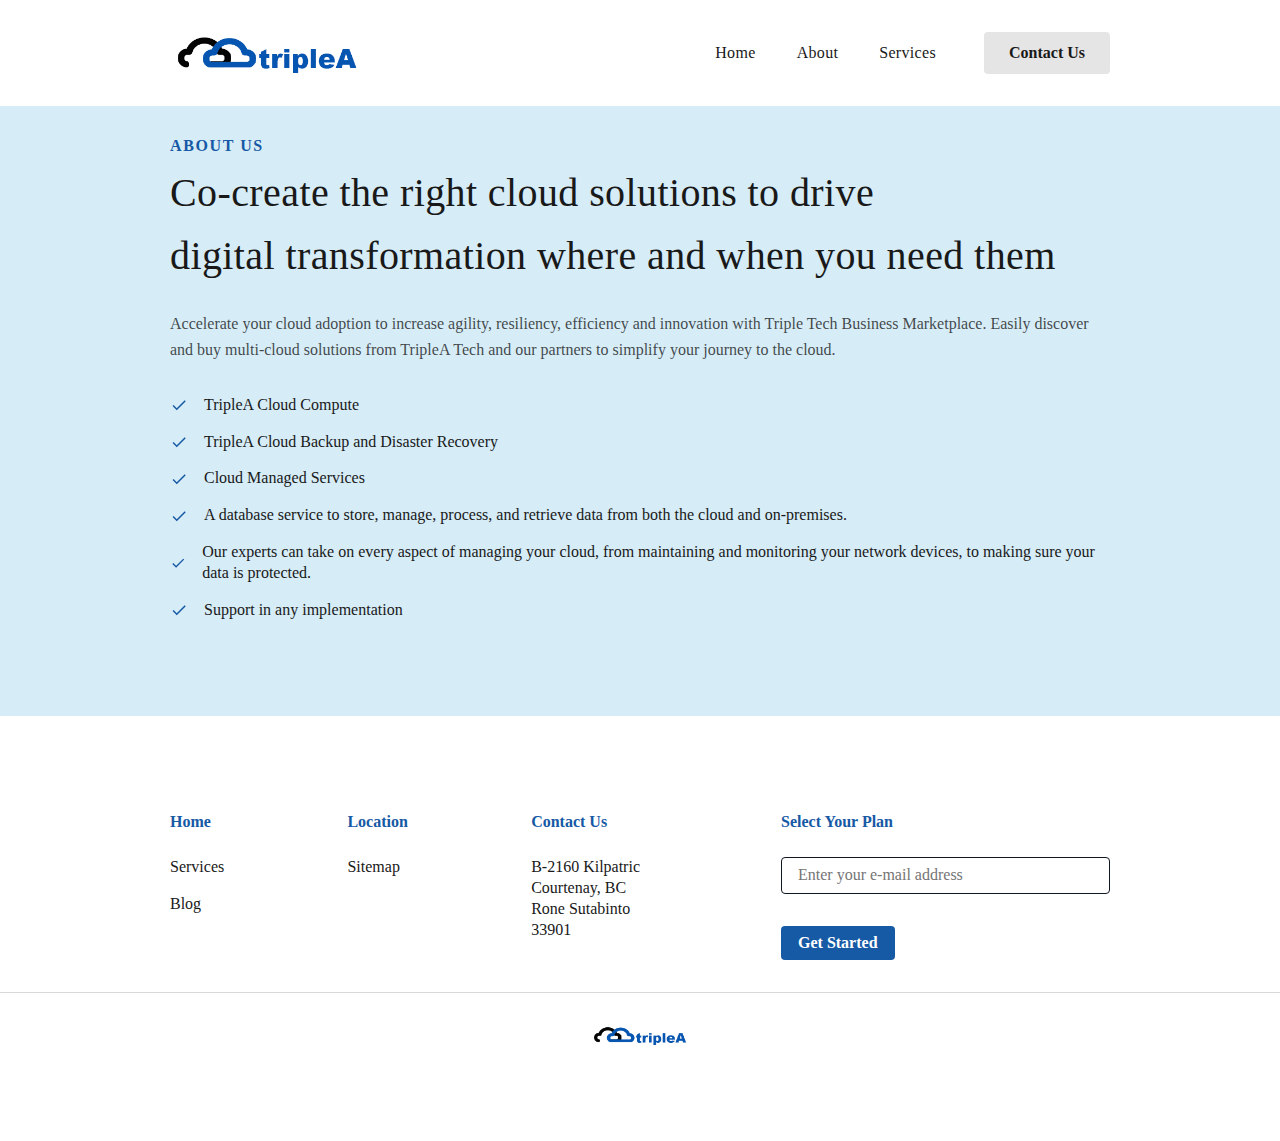
==== About.html @ bf4b789f "update about page content" ====
<!DOCTYPE html>

<html lang="en">

  <head>
    <title>TripleA Tech</title>
   
    <meta name="viewport" content="width=device-width, initial-scale=1.0" />
    <meta charset="utf-8" />
   
    
    <style>
      html {
        font-family: DM Sans;
        font-size: 16px;
      }

      body {
        font-weight: 400;
        font-style:normal;
        text-decoration: none;
        text-transform: undefined;
        letter-spacing: normal;
        line-height: 1.3;
        color: var(--dl-color-scheme-darkblue);
        background-color: var(--dl-color-scheme-white);

      }
    </style>

    <style>
      .services-card:hover > div{
      background-color: #fff
      }
    </style>
    <link rel="stylesheet" href="./style.css" />
  </head>
  <body>
    <div>
      
      <div class="home-container">
        <header data-role="Header" class="navigation-header">
          <div class="navigation-max-width">
            <img alt="logo" src="images/logoH.png" with="55px" height="40px"/>

            <!--Navigator Menu-->
            <div class="navigation-nav">
              <nav class="navigation-links-nav navigation-links-root-class-name17">
                <span class="navigation-links-text navigation-Link">
                  <span><a href="index.html">Home</a></span>
                </span>
                <span class="navigation-links-text1 navigation-Link">
                  <span><a href="about.html">About</a></span>
                </span>
                <span class="navigation-links-text2 navigation-Link">
                  <span><a href="services.html">Services</a></span>
                </span>
                
              </nav>

              <button class="button-secondary button button-md">
                <span>Contact Us</span>
              </button>
            </div>

            <!--auto adjust menu-->
            <div data-type="BurgerMenu" class="navigation-burger-menu">
              <svg viewBox="0 0 1024 1024" class="navigation-icon">
                <path
                  d="M128 554.667h768c23.552 0 42.667-19.115 42.667-42.667s-19.115-42.667-42.667-42.667h-768c-23.552 0-42.667 19.115-42.667 42.667s19.115 42.667 42.667 42.667zM128 298.667h768c23.552 0 42.667-19.115 42.667-42.667s-19.115-42.667-42.667-42.667h-768c-23.552 0-42.667 19.115-42.667 42.667s19.115 42.667 42.667 42.667zM128 810.667h768c23.552 0 42.667-19.115 42.667-42.667s-19.115-42.667-42.667-42.667h-768c-23.552 0-42.667 19.115-42.667 42.667s19.115 42.667 42.667 42.667z"
                ></path>
              </svg>
            </div>

          </div>
        </header>

       
        <!--Main Content-->
    <main class="home-main">

          <div class="home-about section-container" style="margin-top: 40px;">
            <div class="home-max-width3 max-content-container">
                <div class="home-text-container">
                
                    <span class="home-text25">about us</span>
                    <h2 class="home-text26 heading2">
                    <span>Co-create the right cloud solutions to drive </span>
                    <br />
                    <span>digital transformation where and when you need them</span>
                    </h2>
                    <span class="home-text30">
                        Accelerate your cloud adoption to increase agility, resiliency, efficiency and innovation with Triple Tech Business Marketplace. Easily discover and buy multi-cloud solutions from TripleA Tech and our partners to simplify your journey to the cloud.
                    </span>

                    
        
                    <div class="home-checklist">
                        <div class="home-check-item">
                            <svg viewBox="0 0 1024 1024" class="home-icon04">
                            <path
                                d="M384 690l452-452 60 60-512 512-238-238 60-60z"
                            ></path>
                            </svg>
                            <span class="home-text31">
                                TripleA Cloud Compute
                            </span>
                        </div>
                        <div class="home-check-item1">
                            <svg viewBox="0 0 1024 1024" class="home-icon06">
                            <path
                                d="M384 690l452-452 60 60-512 512-238-238 60-60z"
                            ></path>
                            </svg>
                            <span class="home-text32">
                            TripleA Cloud Backup and Disaster Recovery
                            </span>
                        </div>
                        <div class="home-check-item2">
                            <svg viewBox="0 0 1024 1024" class="home-icon08">
                            <path
                                d="M384 690l452-452 60 60-512 512-238-238 60-60z"
                            ></path>
                            </svg>
                            <span class="home-text33">
                                Cloud Managed Services
                            </span>
                        </div>
                        <div class="home-check-item3">
                            <svg viewBox="0 0 1024 1024" class="home-icon10">
                            <path
                                d="M384 690l452-452 60 60-512 512-238-238 60-60z"
                            ></path>
                            </svg>
                            <span class="home-text34">
                                A database service to store, manage, process, and retrieve data from both the cloud and on-premises.
                            </span>
                        </div>
                        <div class="home-check-item4">
                            <svg viewBox="0 0 1024 1024" class="home-icon12">
                            <path
                                d="M384 690l452-452 60 60-512 512-238-238 60-60z"
                            ></path>
                            </svg>
                            <span class="home-text35">Our experts can take on every aspect of managing your cloud, from maintaining and monitoring your network devices, to making sure your data is protected.</span>
                        </div>
                        <div class="home-check-item5">
                            <svg viewBox="0 0 1024 1024" class="home-icon14">
                            <path
                                d="M384 690l452-452 60 60-512 512-238-238 60-60z"
                            ></path>
                            </svg>
                            <span class="home-text36">
                            Support in any implementation
                            </span>
                        </div>
                    </div>
                </div>
              
            </div>
          </div>



        </main>

        

        <!--Footer content-->
        <div class="section-container">
          <div class="max-content-container">
            <div class="home-top-part">
              <div class="home-links-container">
                <div class="home-product-container">
                  <span class="home-text65">Home</span>
                  <span class="home-text66">Services</span>
                  <span>Blog</span>
                </div>
                <div class="home-navigate-container">
                  <span class="home-text69">Location</span>
                  <span class="home-text71">Sitemap</span>
                  
                </div>
                <div class="home-contact-container">
                  <span class="home-text73">Contact Us</span>
                  <span class="home-text74">
                    <span>B-2160 Kilpatric</span>
                    <br />
                    <span>Courtenay, BC</span>
                    <br />
                    <span>Rone Sutabinto</span>
                    <br />
                    <span>33901</span>
                  </span>
                </div>
              </div>
              <div class="home-subscribe-container">
                <span class="home-text82">Select Your Plan</span>
                <input
                  type="text"
                  placeholder="Enter your e-mail address"
                  class="home-textinput input"
                />
                <button class="button-primary button">Get Started</button>
              </div>
            </div>
          </div>
          <div class="home-separator"></div>
          <footer class="home-max-width8 max-content-container">
            <img
              alt="image"
              src="images/logoH.png"
              class="home-image7"/>
          </footer>
        </div>
      </div>
    
    </div>
 
</body>

</html>
---- style.css ----
:root {
  --dl-size-size-large: 144px;
  --dl-size-size-small: 48px;
  --dl-size-size-medium: 96px;
  --dl-size-size-xlarge: 192px;
  --dl-size-size-xsmall: 16px;
  --dl-space-space-unit: 16px;
  --dl-size-size-xxlarge: 288px;
  --dl-color-scheme-black: #0f1722ff;
  --dl-color-scheme-bliue: #1659a5;
  --dl-color-scheme-white: #ffffff;
  --dl-size-size-maxwidth: 988px;
  --dl-radius-radius-round: 50%;
  --dl-color-scheme-black80: #191919cc;
  --dl-color-scheme-white80: #bee1f6cc;
  --dl-space-space-halfunit: 8px;
  --dl-space-space-sixunits: 96px;
  --dl-space-space-twounits: 32px;
  --dl-color-scheme-darkblue: #191919ff;
  --dl-color-scheme-darkgray: #9095a7ff;
  --dl-radius-radius-radius2: 2px;
  --dl-radius-radius-radius4: 4px;
  --dl-radius-radius-radius8: 8px;
  --dl-space-space-fiveunits: 80px;
  --dl-space-space-fourunits: 64px;
  --dl-color-scheme-lightblue: #162d5aff;
  --dl-space-space-threeunits: 48px;
  --dl-color-scheme-lightblue: rgb(214, 236, 247);
  --dl-space-space-oneandhalfunits: 24px;
  --dl-color-scheme-lightblue02: #96b5d9;
}
/*home style sheet=========*/
.navigation-links-nav {
  flex: 0 0 auto;
  display: flex;
  align-items: center;
  flex-direction: row;
}
.navigation-links-text {
  cursor: pointer;
  transition: 0.3s;
}
.navigation-links-text:hover {
  color: var(--dl-color-scheme-bliue);
}
.navigation-links-text1 {
  cursor: pointer;
  transition: 0.3s;
  margin-left: 41px;
}
.navigation-links-text1:hover {
  color: var(--dl-color-scheme-bliue);
}
.navigation-links-text2 {
  cursor: pointer;
  transition: 0.3s;
  margin-left: 41px;
}
.navigation-links-text2:hover {
  color: var(--dl-color-scheme-bliue);
}
.navigation-links-text3 {
  cursor: pointer;
  transition: 0.3s;
  margin-left: 41px;
}
.navigation-links-text3:hover {
  color: var(--dl-color-scheme-bliue);
}








.navigation-links-root-class-name17 {
  margin-right: var(--dl-space-space-threeunits);
}
@media(max-width: 767px) {
  .navigation-links-nav {
    align-items: flex-start;
    flex-direction: column;
  }
  .navigation-links-text {
    margin-bottom: var(--dl-space-space-unit);
  }
  .navigation-links-text1 {
    margin-left: 0;
    margin-bottom: var(--dl-space-space-unit);
  }
  .navigation-links-text2 {
    margin-left: 0;
    margin-bottom: var(--dl-space-space-unit);
  }
  .navigation-links-text3 {
    margin-left: 0;
    margin-bottom: var(--dl-space-space-unit);
  }
}

.navigation-header {
  top: 0;
  width: 100%;
  display: flex;
  z-index: 100;
  position: fixed;
  align-items: center;
  justify-content: center;
  background-color: var(--dl-color-scheme-white);
}
.navigation-max-width {
  width: 100%;
  display: flex;
  max-width: var(--dl-size-size-maxwidth);
  align-items: center;
  padding-top: var(--dl-space-space-twounits);
  padding-left: var(--dl-space-space-oneandhalfunits);
  padding-right: var(--dl-space-space-oneandhalfunits);
  padding-bottom: var(--dl-space-space-twounits);
  justify-content: space-between;
}
.navigation-nav {
  flex: 0 0 auto;
  display: flex;
  align-items: center;
  flex-direction: row;
}
.navigation-burger-menu {
  display: none;
}
.navigation-icon {
  fill: var(--dl-color-scheme-darkblue);
  width: 24px;
  height: 24px;
  display: flex;
}
.navigation-nav1 {
  display: flex;
  align-items: flex-start;
  margin-bottom: var(--dl-space-space-oneandhalfunits);
  flex-direction: column;
}
.navigation-container {
  width: 100%;
  display: flex;
  align-items: center;
  margin-bottom: var(--dl-space-space-threeunits);
  justify-content: space-between;
}
.navigation-close-mobile-menu {
  display: flex;
  align-items: center;
  justify-content: center;
}
.navigation-icon2 {
  width: 24px;
  height: 24px;
}
@media(max-width: 991px) {
  .navigation-nav {
    display: none;
  }
  .navigation-burger-menu {
    display: flex;
  }
}
@media(max-width: 767px) {
  .navigation-max-width {
    padding: var(--dl-space-space-unit);
  }
}

.services-card-container {
  width: 56px;
  height: 56px;
  display: flex;
  align-items: center;
  border-radius: var(--dl-radius-radius-radius4);
  margin-bottom: var(--dl-space-space-twounits);
  justify-content: center;
  background-color: var(--dl-color-scheme-lightblue02);
}
.services-card-image {
  width: 50px;
  height: 50px;
  object-fit: contain;
}
.services-card-text {
  font-size: 24px;
  font-style: normal;
  font-weight: 700;
  margin-bottom: var(--dl-space-space-halfunit);
}

.services-card-text01 {
  font-size: 22px;
  font-style: normal;
  font-weight: 700;
}

.services-card-text1 {
  margin-bottom: var(--dl-space-space-oneandhalfunits);
}
.services-card-text2 {
  cursor: pointer;
  text-decoration: underline;
}

.portofolio-card-speaker-card {
  display: flex;
  position: relative;
  align-items: flex-start;
  flex-direction: column;
}
.portofolio-card-image-container {
  width: 100%;
  height: 100%;
  display: flex;
  position: relative;
  min-width: 300px;
  max-height: 313px;
  min-height: 313px;
  align-items: flex-end;
  margin-bottom: var(--dl-space-space-unit);
  flex-direction: column;
  justify-content: flex-end;
}
.portofolio-card-image {
  left: 0px;
  width: 100%;
  bottom: 0px;
  height: 100%;
  position: absolute;
  object-fit: cover;
  border-radius: var(--dl-radius-radius-radius8);
}
.portofolio-card-see-project-container {
  flex: 1;
  width: 100%;
  cursor: pointer;
  display: flex;
  opacity: 0;
  z-index: 1;
  background: linear-gradient(0deg, rgba(0, 0, 0, 0.6), rgba(0, 0, 0, 0.6)), url(.jpg);
  transition: 0.3s;
  align-items: center;
  border-radius: var(--dl-radius-radius-radius8);
  flex-direction: row;
  justify-content: center;
}
.portofolio-card-see-project-container:hover {
  opacity: 1;
}
.portofolio-card-first-name {
  font-size: 18px;
  font-style: normal;
  font-weight: 700;
  line-height: 23px;
}







.blog-card-blog-card {
  flex: 0 0 auto;
  width: 100%;
  display: flex;
  max-width: 300px;
  align-items: flex-start;
  flex-direction: column;
}
.blog-card-image {
  width: 100%;
  object-fit: cover;
  border-radius: var(--dl-radius-radius-radius8);
  margin-bottom: var(--dl-space-space-halfunit);
}
.blog-card-container {
  flex: 0 0 auto;
  width: 100%;
  display: flex;
  align-items: center;
  margin-bottom: var(--dl-space-space-oneandhalfunits);
  flex-direction: row;
  justify-content: space-between;
}

.blog-card-container01 {
  flex: 0 0 auto;
  width: 100%;
  display: flex;
  align-items: center;
  margin-bottom: 5px;
  flex-direction: row;
  justify-content: space-between;
} 
.blog-card-button {
  font-size: 12px;
  text-transform: uppercase;
}
.blog-card-text {
  font-size: 12px;
  font-style: normal;
  font-weight: 700;
}
.blog-card-text1 {
  font-size: 20px;
  font-style: normal;
  font-weight: 500;
  line-height: 26px;
  margin-bottom: var(--dl-space-space-unit);
}


.blog-card-text4 {
  text-decoration: underline;
}


@media(max-width: 991px) {
  .blog-card-blog-card {
    max-width: 550px;
  }
}
@media(max-width: 767px) {
  .blog-card-blog-card {
    max-width: 450px;
  }
  .blog-card-root-class-name {
    margin-bottom: var(--dl-space-space-twounits);
  }
  .blog-card-root-class-name1 {
    margin-bottom: var(--dl-space-space-twounits);
  }
}
@media(max-width: 479px) {
  .blog-card-blog-card {
    max-width: 350px;
  }
}

.home-container {
  width: 100%;
  display: flex;
  position: relative;
  min-height: 100vh;
  overflow-x: hidden;
  align-items: center;
  flex-direction: column;
}
.home-main {
  flex: 0 0 auto;
  width: 100%;
  display: flex;
  align-items: flex-start;
  flex-direction: column;
}
.home-hero {
  position: relative;
  padding-top: 128px;
}
.home-max-width {
  margin-top: var(--dl-space-space-threeunits);
}
.home-heading-container {
  flex: 1;
  display: flex;
  max-width: 100%;
  align-items: center;
  flex-direction: column;
  justify-content: center;
}
.home-text {
  text-align: center;
  margin-bottom: var(--dl-space-space-halfunit);
}

.home-text03 {
  color: var(--dl-color-scheme-white);
  font-size: 18px;
  text-align: center;
  line-height: 1.44;
  margin-bottom: var(--dl-space-space-twounits);
}
.home-primary {
  margin-bottom: var(--dl-space-space-threeunits);
}
.home-gallery {
  width: 100%;
  display: flex;
  grid-gap: 20px;
  align-items: stretch;
}
.home-container1 {
  width: 25%;
  align-self: stretch;
}
.home-image {
  width: 100%;
  height: 100%;
  object-fit: cover;
  border-radius: var(--dl-radius-radius-radius8);
}
.home-container2 {
  width: 25%;
  display: flex;
  grid-gap: 20px;
  align-items: stretch;
  flex-direction: column;
}
.home-image1 {
  width: 100%;
  object-fit: cover;
  border-radius: var(--dl-radius-radius-radius8);
}
.home-image2 {
  width: 100%;
  height: 100%;
  object-fit: cover;
  border-radius: var(--dl-radius-radius-radius8);
}
.home-container3 {
  width: 50%;
  display: flex;
  grid-gap: 20px;
  flex-direction: column;
}
.home-image3 {
  width: 100%;
  height: 100%;
  object-fit: cover;
  border-radius: var(--dl-radius-radius-radius8);
}
.home-container4 {
  width: 100%;
  display: flex;
  grid-gap: 20px;
}
.home-image4 {
  width: 100%;
  height: 100%;
  object-fit: cover;
  border-radius: var(--dl-radius-radius-radius8);
}
.home-image5 {
  width: 100%;
  height: 100%;
  object-fit: cover;
  border-radius: var(--dl-radius-radius-radius8);
}
.home-services {
  display: flex;
  padding-top: var(--dl-space-space-fiveunits);
  flex-direction: column;
  background-color: var(--dl-color-scheme-white80);
}
.home-max-width1 {
  flex-direction: column;
}
.home-heading-container1 {
  flex: 0 0 auto;
  width: 100%;
  display: flex;
  align-items: flex-end;
  margin-bottom: var(--dl-space-space-fourunits);
  flex-direction: row;
  justify-content: space-between;
}
.home-text-container {
  display: flex;
  align-items: flex-start;
  flex-direction: column;
}
.home-text07 {
  color: var(--dl-color-scheme-bliue);
  font-style: normal;
  text-align: center;
  font-weight: 700;
  margin-bottom: 4px;
  letter-spacing: 0.1em;
  text-transform: uppercase;
}
.home-controls {
  display: grid;
  grid-gap: 12px;
  grid-template-columns: 1fr 1fr;
}
.home-icon {
  width: 16px;
  height: 16px;
}
.home-icon02 {
  width: 16px;
  height: 16px;
}
.home-cards-container {
  width: 100%;
  display: flex;
  grid-gap: 20px;
}
.home-max-width2 {
  flex-direction: column;
}
.home-text-container1 {
  display: flex;
  align-items: center;
  margin-bottom: var(--dl-space-space-fourunits);
  flex-direction: column;
}
.home-text12 {
  color: var(--dl-color-scheme-bliue);
  font-style: normal;
  text-align: center;
  font-weight: 700;
  margin-bottom: 4px;
  letter-spacing: 0.1em;
  text-transform: uppercase;
}
.home-text13 {
  text-align: center;
  margin-bottom: var(--dl-space-space-unit);
}
.home-text15 {
  color: var(--dl-color-scheme-black80);
  text-align: center;
  line-height: 26px;
  margin-bottom: var(--dl-space-space-twounits);
}
.home-tab-selector-header {
  flex: 0 0 auto;
  width: 100%;
  display: flex;
  flex-wrap: wrap;
  align-items: flex-start;
  margin-bottom: var(--dl-space-space-threeunits);
  flex-direction: row;
  justify-content: center;
}
.home-text19 {
  margin-right: 30px;
}
.home-text20 {
  margin-right: 30px;
}
.home-text21 {
  margin-right: 30px;
}
.home-text22 {
  margin-right: 30px;
}
.home-text23 {
  margin-right: 30px;
}
.home-tab-selector-cards-container {
  width: 100%;
  display: grid;
  grid-row-gap: 40px;
  grid-column-gap: 20px;
  grid-template-rows: repeat(2, 1fr);
  grid-template-columns: repeat(3, 1fr);
}
.home-about {
  background-color: var(--dl-color-scheme-lightblue);
}
.home-max-width3 {
  flex-direction: row;
  justify-content: space-between;
}
.home-text-container2 {
  flex: 1;
  width: 40%;
  display: flex;
  align-items: flex-start;
  margin-right: var(--dl-space-space-unit);
  flex-direction: column;
}
.home-text25 {
  color: var(--dl-color-scheme-bliue);
  font-style: normal;
  text-align: center;
  font-weight: 700;
  margin-bottom: 4px;
  letter-spacing: 0.1em;
  text-transform: uppercase;
}
.home-text26 {
  margin-bottom: var(--dl-space-space-oneandhalfunits);
}
.home-text30 {
  color: var(--dl-color-scheme-black80);
  line-height: 26px;
  margin-bottom: var(--dl-space-space-twounits);
}
.home-checklist {
  flex: 0 0 auto;
  width: 100%;
  display: flex;
  align-items: flex-start;
  flex-direction: column;
}
.home-check-item {
  flex: 0 0 auto;
  display: flex;
  align-items: center;
  margin-bottom: var(--dl-space-space-unit);
  flex-direction: row;
}
.home-icon04 {
  fill: var(--dl-color-scheme-bliue);
  width: 18px;
  height: 18px;
  margin-right: var(--dl-space-space-unit);
}
.home-text31 {
  font-style: normal;
  font-weight: 500;
}
.home-check-item1 {
  flex: 0 0 auto;
  display: flex;
  align-items: center;
  margin-bottom: var(--dl-space-space-unit);
  flex-direction: row;
}
.home-icon06 {
  fill: var(--dl-color-scheme-bliue);
  width: 18px;
  height: 18px;
  margin-right: var(--dl-space-space-unit);
}
.home-text32 {
  font-style: normal;
  font-weight: 500;
}
.home-check-item2 {
  flex: 0 0 auto;
  display: flex;
  align-items: center;
  margin-bottom: var(--dl-space-space-unit);
  flex-direction: row;
}
.home-icon08 {
  fill: var(--dl-color-scheme-bliue);
  width: 18px;
  height: 18px;
  margin-right: var(--dl-space-space-unit);
}
.home-text33 {
  font-style: normal;
  font-weight: 500;
}
.home-check-item3 {
  flex: 0 0 auto;
  display: flex;
  align-items: center;
  margin-bottom: var(--dl-space-space-unit);
  flex-direction: row;
}
.home-icon10 {
  fill: var(--dl-color-scheme-bliue);
  width: 18px;
  height: 18px;
  margin-right: var(--dl-space-space-unit);
}
.home-text34 {
  font-style: normal;
  font-weight: 500;
}
.home-check-item4 {
  flex: 0 0 auto;
  display: flex;
  align-items: center;
  margin-bottom: var(--dl-space-space-unit);
  flex-direction: row;
}
.home-icon12 {
  fill: var(--dl-color-scheme-bliue);
  width: 18px;
  height: 18px;
  margin-right: var(--dl-space-space-unit);
}
.home-text35 {
  font-style: normal;
  font-weight: 500;
}
.home-check-item5 {
  flex: 0 0 auto;
  display: flex;
  align-items: center;
  flex-direction: row;
}
.home-icon14 {
  fill: var(--dl-color-scheme-bliue);
  width: 18px;
  height: 18px;
  margin-right: var(--dl-space-space-unit);
}
.home-text36 {
  font-style: normal;
  font-weight: 500;
}
.home-image6 {
  flex: 1;
  object-fit: cover;
  border-radius: var(--dl-radius-radius-radius8);
}
.home-process {
  background-color: var(--dl-color-scheme-bliue);
}
.home-max-width4 {
  align-items: flex-start;
  flex-direction: column;
  justify-content: space-between;
}
.home-text37 {
  color: var(--dl-color-scheme-white);
  font-style: normal;
  text-align: center;
  font-weight: 700;
  margin-bottom: 4px;
  letter-spacing: 0.1em;
  text-transform: uppercase;
}

.home-text-process {
  color: white;
  font-style: normal;
  text-align: left;
  font-weight: 800;
  margin-bottom: 4px;
  letter-spacing: 0.2em;
  text-transform: uppercase;
}

.home-text38 {
  color: var(--dl-color-scheme-white);
  margin-bottom: var(--dl-space-space-fourunits);
}
.home-step {
  flex: 0 0 auto;
  width: 100%;
  display: flex;
  border-color: rgba(255, 255, 255, 0.2);
  border-width: 1px;
  margin-bottom: var(--dl-space-space-fourunits);
  flex-direction: row;
  padding-bottom: 53px;
  border-top-width: 0px;
  border-left-width: 0px;
  border-right-width: 0px;
  border-bottom-width: 1px;
}
.home-text42 {
  color: var(--dl-color-scheme-white);
  font-size: 64px;
  font-style: normal;
  font-weight: 500;
  line-height: 61px;
  margin-right: 180px;
}
.home-container5 {
  flex: 1;
  display: flex;
  align-items: flex-start;
  flex-direction: column;
}
.home-text43 {
  color: var(--dl-color-scheme-white);
  font-size: 24px;
  line-height: 31px;
  margin-bottom: var(--dl-space-space-unit);
}
.home-text44 {
  color: var(--dl-color-scheme-white80);
}
.home-step1 {
  flex: 0 0 auto;
  width: 100%;
  display: flex;
  border-color: rgba(255, 255, 255, 0.2);
  border-width: 1px;
  margin-bottom: var(--dl-space-space-fourunits);
  flex-direction: row;
  padding-bottom: 53px;
  border-top-width: 0px;
  border-left-width: 0px;
  border-right-width: 0px;
  border-bottom-width: 1px;
}
.home-text45 {
  color: var(--dl-color-scheme-white);
  font-size: 64px;
  font-style: normal;
  font-weight: 500;
  line-height: 61px;
  margin-right: 180px;
}
.home-container6 {
  flex: 1;
  display: flex;
  align-items: flex-start;
  flex-direction: column;
}
.home-text46 {
  color: rgb(206, 234, 250);
  font-size: 24px;
  line-height: 31px;
  margin-bottom: var(--dl-space-space-unit);
}
.home-text47 {
  color: var(--dl-color-scheme-white80);
}
.home-text-47 {
  font-size: 19px;
  color: var(--dl-color-scheme-white80);
}

.home-step2 {
  flex: 0 0 auto;
  width: 100%;
  display: flex;
  border-color: rgba(255, 255, 255, 0.2);
  border-width: 1px;
  flex-direction: row;
  padding-bottom: 53px;
  border-top-width: 0px;
  border-left-width: 0px;
  border-right-width: 0px;
  border-bottom-width: 1px;
}
.home-text48 {
  color: var(--dl-color-scheme-white);
  font-size: 64px;
  font-style: normal;
  font-weight: 500;
  line-height: 61px;
  margin-right: 180px;
}
.home-container7 {
  flex: 1;
  display: flex;
  align-items: flex-start;
  flex-direction: column;
}
.home-text49 {
  color: var(--dl-color-scheme-white);
  font-size: 24px;
  line-height: 31px;
  margin-bottom: var(--dl-space-space-unit);
}
.home-text50 {
  color: var(--dl-color-scheme-white80);
}
.home-max-width5 {
  align-items: center;
  flex-direction: column;
  justify-content: space-between;
}
.home-text51 {
  color: var(--dl-color-scheme-bliue);
  font-style: normal;
  text-align: center;
  font-weight: 700;
  margin-bottom: 3px;
  letter-spacing: 0.2em;
  text-transform: uppercase;
}
.home-text52 {
  text-align: center;
  margin-bottom: var(--dl-space-space-unit);
}
.home-text54 {
  color: var(--dl-color-scheme-black80);
  text-align: center;
  line-height: 30px;
  margin-bottom: var(--dl-space-space-twounits);
}
.home-text44 {
  color: var(--dl-color-scheme-black80);
  text-align: center;
  line-height: 30px;
  font-size: 24px;
  margin-bottom: var(--dl-space-space-twounits);
}

.home-primary2 {
  margin-bottom: var(--dl-space-space-threeunits);
}
.home-blog-cards-container {
  flex: 0 0 auto;
  width: 100%;
  display: flex;
  align-items: flex-start;
  flex-direction: row;
  justify-content: space-between;
}
.home-banner {
  background-color: var(--dl-color-scheme-bliue);
}
.home-max-width6 {
  align-items: center;
  flex-direction: column;
  justify-content: space-between;
}
.home-text58 {
  color: var(--dl-color-scheme-white);
  font-style: normal;
  text-align: center;
  font-weight: 700;
  margin-bottom: 4px;
  letter-spacing: 0.1em;
  text-transform: uppercase;
}
.home-text59 {
  color: var(--dl-color-scheme-white);
  text-align: center;
  margin-bottom: var(--dl-space-space-unit);
}
.home-text61 {
  color: var(--dl-color-scheme-white);
  text-align: center;
  line-height: 26px;
  margin-bottom: var(--dl-space-space-twounits);
}
.home-primary3 {
  margin-bottom: var(--dl-space-space-threeunits);
}
.home-top-part {
  width: 100%;
  display: flex;
  align-items: stretch;
  flex-direction: row;
  justify-content: space-between;
}
.home-links-container {
  width: 50%;
  display: flex;
  align-items: flex-start;
  flex-direction: row;
  justify-content: space-between;
}
.home-product-container {
  flex: 0 0 auto;
  display: flex;
  align-items: flex-start;
  flex-direction: column;
  justify-content: flex-start;
}
.home-text65 {
  color: var(--dl-color-scheme-bliue);
  font-weight: 700;
  margin-bottom: var(--dl-space-space-oneandhalfunits);
}
.home-text66 {
  margin-bottom: var(--dl-space-space-unit);
}
.home-text67 {
  margin-bottom: var(--dl-space-space-unit);
}
.home-navigate-container {
  flex: 0 0 auto;
  display: flex;
  align-items: flex-start;
  flex-direction: column;
  justify-content: flex-start;
}
.home-text69 {
  color: var(--dl-color-scheme-bliue);
  font-weight: 700;
  margin-bottom: var(--dl-space-space-oneandhalfunits);
}
.home-text70 {
  margin-bottom: var(--dl-space-space-unit);
}
.home-text71 {
  margin-bottom: var(--dl-space-space-unit);
}
.home-contact-container {
  display: flex;
  align-items: flex-start;
  flex-direction: column;
  justify-content: flex-start;
}
.home-text73 {
  color: var(--dl-color-scheme-bliue);
  font-weight: 700;
  margin-bottom: var(--dl-space-space-oneandhalfunits);
}
.home-text74 {
  margin-bottom: var(--dl-space-space-unit);
}
.home-subscribe-container {
  flex: 0 0 auto;
  width: 35%;
  display: flex;
  align-items: flex-start;
  flex-direction: column;
}
.home-text82 {
  color: var(--dl-color-scheme-bliue);
  font-weight: 700;
  margin-bottom: var(--dl-space-space-oneandhalfunits);
}
.home-textinput {
  outline: none;
  align-self: stretch;
  padding-top: 4px;
  border-color: rgba(0, 0, 0, 0.1);
  padding-left: 0px;
  border-radius: 0px;
  margin-bottom: var(--dl-space-space-twounits);
  padding-bottom: 4px;
  border-top-width: 0px;
  border-left-width: 0px;
  border-right-width: 0px;
  border-bottom-width: 1px;
}
.home-separator {
  width: 100%;
  height: 1px;
  margin-top: var(--dl-space-space-twounits);
  margin-bottom: var(--dl-space-space-twounits);
  background-color: #D9D9D9;
}
.home-max-width8 {
  flex-direction: row;
  justify-content: space-between;
}
.home-image7 {
  width: 100px;
  object-fit: cover;
}
.home-text83 {
  align-self: center;
}
.home-text85 {
  font-weight: 700;
}
.home-text87 {
  font-weight: 700;
}
@media(max-width: 991px) {
  .home-heading-container {
    max-width: 100%;
    margin-bottom: 42px;
  }
  .home-gallery {
    flex-direction: column;
  }
  .home-container1 {
    width: 100%;
  }
  .home-container2 {
    width: 100%;
    flex-direction: row;
  }
  .home-container3 {
    width: 100%;
    align-items: stretch;
  }
  .home-tab-selector-cards-container {
    grid-template-columns: repeat(2, 1fr);
  }
  .home-max-width3 {
    flex-direction: column;
  }
  .home-text-container2 {
    width: 100%;
    margin-right: 0px;
    margin-bottom: var(--dl-space-space-oneandhalfunits);
  }
  .home-image-container {
    width: 100%;
  }

  .home-image-container02 {
   

    width: 156px;
  height: 156px;
  display: flex;
  align-items: left;
  border-radius: var(--dl-radius-radius-radius4);
  margin-bottom: var(--dl-space-space-twounits);
  justify-content: left;
  background-color: var(--dl-color-scheme-lightblue02);
  }
  .home-image6 {
    width: 100%;
  }
  .home-blog-cards-container {
    align-items: center;
    flex-direction: column;
  }
}
@media(max-width: 767px) {
  .home-text {
    font-size: 48px;
  }
  .home-container2 {
    display: grid;
    grid-template-columns: 1fr 1fr;
  }
  .home-image1 {
    height: 100%;
  }
  .home-tab-selector-cards-container {
    grid-template-columns: 1fr;
  }
  .home-text42 {
    margin-right: var(--dl-space-space-fourunits);
  }
  .home-text45 {
    margin-right: var(--dl-space-space-fourunits);
  }
  .home-text48 {
    margin-right: var(--dl-space-space-fourunits);
  }
  .home-top-part {
    align-items: center;
    flex-direction: column;
    justify-content: space-between;
  }
  .home-links-container {
    width: 100%;
    align-items: flex-start;
    margin-bottom: var(--dl-space-space-oneandhalfunits);
    flex-direction: row;
  }
  .home-subscribe-container {
    width: 100%;
  }
}
@media(max-width: 479px) {
  .home-text42 {
    margin-right: var(--dl-space-space-twounits);
  }
  .home-text45 {
    margin-right: var(--dl-space-space-twounits);
  }
  .home-text48 {
    margin-right: var(--dl-space-space-twounits);
  }
  .home-top-part {
    align-items: center;
    flex-direction: column;
  }
  .home-contact-container {
    align-items: flex-start;
    margin-bottom: 0px;
  }
  .home-max-width8 {
    flex-direction: column;
  }
  .home-image7 {
    margin-bottom: var(--dl-space-space-unit);
  }
  .home-text83 {
    text-align: center;
  }
}




/*content style=================================*/
.button {
  color: var(--dl-color-scheme-black);
  display: inline-block;
  padding: 0.5rem 1rem;
  text-align: center;
  border-color: var(--dl-color-scheme-black);
  border-width: 1px;
  border-radius: var(--dl-radius-radius-radius4);
  background-color: var(--dl-color-scheme-white);
}

.button-service {
  color: var(--dl-color-scheme-black);
  display: inline-block;
  padding: 1rem 1.5rem;
  text-align: center;
  border-color: var(--dl-color-scheme-black);
  border-width: 1px;
  
  background-color: var(--dl-color-scheme-white);
}

.input {
  color: var(--dl-color-scheme-black);
  cursor: auto;
  padding: 0.5rem 1rem;
  border-color: var(--dl-color-scheme-black);
  border-width: 1px;
  border-radius: 4px;
  background-color: var(--dl-color-scheme-white);
}
.textarea {
  color: var(--dl-color-scheme-black);
  cursor: auto;
  padding: 0.5rem;
  border-color: var(--dl-color-scheme-black);
  border-width: 1px;
  border-radius: 4px;
  background-color: var(--dl-color-scheme-white);
}
.list {
  width: 100%;
  margin: 1em 0px 1em 0px;
  display: block;
  padding: 0px 0px 0px 1.5rem;
  list-style-type: none;
  list-style-position: outside;
}
.list-item {
  display: list-item;
}
.teleport-show {
  transform: translateX(0%) !important;
}
.section-container {
  flex: 0 0 auto;
  width: 100%;
  display: flex;
  position: relative;
  align-items: center;
  padding-top: var(--dl-space-space-sixunits);
  flex-direction: column;
  padding-bottom: var(--dl-space-space-sixunits);
}
.max-content-container {
  width: 100%;
  display: flex;
  z-index: 1;
  max-width: var(--dl-size-size-maxwidth);
  align-items: center;
  padding-left: var(--dl-space-space-oneandhalfunits);
  padding-right: var(--dl-space-space-oneandhalfunits);
  flex-direction: column;
  justify-content: center;

}

.max-content-container2 {
  width: 100%;
  display: flex;
  z-index: 1;
  max-width: var(--dl-size-size-maxwidth);
  align-items: left;
  padding-left: var(--dl-space-space-oneandhalfunits);
  padding-right: var(--dl-space-space-oneandhalfunits);
  flex-direction: column;
  justify-content: left;

}

.footer-link {
  color: var(--dl-color-scheme-white);
  cursor: pointer;
  font-weight: 500;
  margin-bottom: var(--dl-space-space-oneandhalfunits);
}
.footer-link:hover {
  color: var(--dl-color-scheme-bliue);
}
.slide {
  height: 100%;
  display: flex;
  min-width: 60%;
  align-items: flex-start;
  margin-left: var(--dl-space-space-unit);
  margin-right: var(--dl-space-space-unit);
  flex-direction: column;
}
.button-primary {
  color: var(--dl-color-scheme-white);
  cursor: pointer;
  font-style: normal;
  transition: 0.3s;
  font-weight: 700;
  line-height: 1;
  border-color: transparent;
  border-radius: var(--dl-radius-radius-radius4);
  background-color: var(--dl-color-scheme-bliue);
}
.button-primary:hover {
  color: var(--dl-color-scheme-darkblue);
  background-color: rgba(0, 0, 0, 0.1);
}
.button-lg {
  padding-top: 20px;
  padding-left: 24px;
  padding-right: 24px;
  padding-bottom: 20px;
}
.button-outline {
  color: var(--dl-color-scheme-darkblue);
  cursor: pointer;
  font-style: normal;
  transition: 0.3s;
  font-weight: 600;
  line-height: 1;
  border-color: var(--dl-color-scheme-darkblue);
  border-width: 2px !important;
  text-transform: uppercase;
  background-color: transparent;
}
.button-outline:hover {
  color: var(--dl-color-scheme-white);
  border-color: var(--dl-color-scheme-bliue);
  background-color: var(--dl-color-scheme-bliue);
}
.button-lg-border {
  padding-top: 18px;
  padding-left: 30px;
  padding-right: 30px;
  padding-bottom: 18px;
}
.button-md {
  padding-top: 12px;
  padding-left: 24px;
  padding-right: 24px;
  padding-bottom: 12px;
}
.button-secondary {
  color: #191919;
  cursor: pointer;
  font-style: normal;
  transition: 0.3s;
  font-weight: 700;
  line-height: 1;
  border-color: transparent;
  border-radius: var(--dl-radius-radius-radius4);
  background-color: rgba(0, 0, 0, 0.1);
}
.button-secondary:hover {
  color: var(--dl-color-scheme-white);
  background-color: var(--dl-color-scheme-bliue);
}
.button-secondary-white {
  color: #191919;
  cursor: pointer;
  font-style: normal;
  transition: 0.3s;
  font-weight: 700;
  line-height: 1;
  border-color: transparent;
  border-radius: var(--dl-radius-radius-radius4);
  background-color: var(--dl-color-scheme-white);
}
.button-secondary-white:hover {
  color: var(--dl-color-scheme-white);
  background-color: var(--dl-color-scheme-bliue);
}
.button-md-border {
  padding-top: 10px;
  padding-left: 22px;
  padding-right: 22px;
  padding-bottom: 10px;
}
.button-md-border:hover {
  color: var(--dl-color-scheme-white);
  border-color: var(--dl-color-scheme-bliue);
  background-color: var(--dl-color-scheme-bliue);
}
.control-btn {
  display: flex;
  padding: 12px;
  transition: 0.3s;
  align-items: flex-start;
  flex-direction: row;
  background-color: rgba(25, 25, 25, 0.1);
}
.control-btn:hover {
  fill: #96b5d9;
  background-color: var(--dl-color-scheme-bliue);
}
.services-card {
  flex: 0 0 auto;
  width: 300px;
  display: flex;
  transition: 0.3s;
  align-items: flex-start;
  padding-top: 40px;
  padding-left: 30px;
  border-radius: var(--dl-radius-radius-radius8);
  padding-right: 30px;
  flex-direction: column;
  padding-bottom: 40px;
  background-color: var(--dl-color-scheme-lightblue02);
}
.services-card:hover {
  background-color: rgba(145, 67, 50, 0.1);
}
.mobile-menu {
  top: 0px;
  left: 0px;
  width: 100%;
  height: 100vh;
  padding: 32px;
  z-index: 100;
  position: absolute;
  transform: translateX(100%);
  transition: 0.5s;
  flex-direction: column;
  background-size: cover;
  justify-content: space-between;
  background-color: #fff;
}
.tab-selector-btn {
  cursor: pointer;
  font-style: normal;
  transition: 0.3s;
  font-weight: 700;
  line-height: 21px;
  padding-top: 10px;
  padding-left: 5px;
  padding-right: 5px;
  padding-bottom: 10px;
}
.tab-selector-btn:hover {
  box-shadow: inset 0px -2px 0px #1659a5;
}
.tab-selector-btn:active {
  box-shadow: inset 0px -2px 0px #a1c1e6;
}
.navigation-Link {
  font-size: 16px;
  font-family: DM Sans;
  font-weight: 500;
  line-height: 1.6;
  letter-spacing: 0.02em;
  text-transform: capitalize;
  text-decoration: none;
}
.heading2 {
  font-size: 40px;
  font-family: DM Serif Display;
  font-weight: 400;
  line-height: 63px;
  letter-spacing: 0.01em;
  text-decoration: none;
}
.content {
  font-size: 16px;
  font-family: DM Sans;
  font-weight: 400;
  line-height: 1.3;
  text-decoration: none;
}
.heading1 {
  font-size: 56px;
  font-family: DM Serif Display;
  font-weight: 400;
  line-height: 70px;
  letter-spacing: 0.01em;
  text-decoration: none;
}
@media(max-width: 991px) {
  .slide {
    min-width: 75%;
  }
}
@media(max-width: 767px) {
  .section-container {
    padding-top: var(--dl-space-space-twounits);
    padding-bottom: var(--dl-space-space-twounits);
  }
  .slide {
    min-width: 80%;
    margin-left: var(--dl-space-space-halfunit);
    margin-right: var(--dl-space-space-halfunit);
  }
  .button-md {
    text-align: center;
  }
  .button-secondary {
    text-align: center;
    margin-right: 0px;
    margin-bottom: var(--dl-space-space-unit);
  }
  .button-secondary-white {
    text-align: center;
    margin-right: 0px;
    margin-bottom: var(--dl-space-space-unit);
  }
  .button-md-border {
    text-align: center;
  }
}
@media(max-width: 479px) {
  .button-primary {
    padding-top: 20px;
    padding-left: 24px;
    padding-right: 24px;
    padding-bottom: 20px;
  }
  .button-outline {
    padding-left: 22px;
    padding-right: 22px;
  }
  .button-md-border {
    padding-left: 22px;
    padding-right: 22px;
  }
  .mobile-menu {
    padding: 16px;
  }
}

/*borders, margin, content sizing, input and button settings*/
html {  
  line-height: 1.15;
}

body {  
  margin: 0;
}

* {  
  box-sizing: border-box;  
  border-width: 0;  
  border-style: solid;
}

p,li,ul,pre,div,h1,h2,h3,h4,h5,h6 {  
  margin: 0;  
  padding: 0;
}

button,input,optgroup,select,textarea {  
  font-family: inherit;  
  font-size: 100%;  
  line-height: 1.15; 
  margin: 0;
}

button,select {  
  text-transform: none;
}

button,
[type="button"],
[type="reset"],
[type="submit"] { 
   -webkit-appearance: button;
}

button::-moz-focus-inner,
[type="button"]::-moz-focus-inner,
[type="reset"]::-moz-focus-inner,
[type="submit"]::-moz-focus-inner {  
  border-style: none;  
  padding: 0;
}
  
button:-moz-focus,
[type="button"]:-moz-focus,
[type="reset"]:-moz-focus,
[type="submit"]:-moz-focus {  
  outline: 1px dotted;
}

a {  
  color: inherit;  
  text-decoration: inherit;
}

input {  
  padding: 2px 4px;
}

img {  display: block;}

/*Home header image*/
div.bg-imageH{
  background-repeat: no-repeat;
    background-size: 100% 100%;
  background-image: url("images/home.png")
}

/*Services header image*/
div.bg-imageS{
  background-repeat: no-repeat;
    background-size: 100% 100%;
  background-image: url("images/ServicesH.png")
  
}
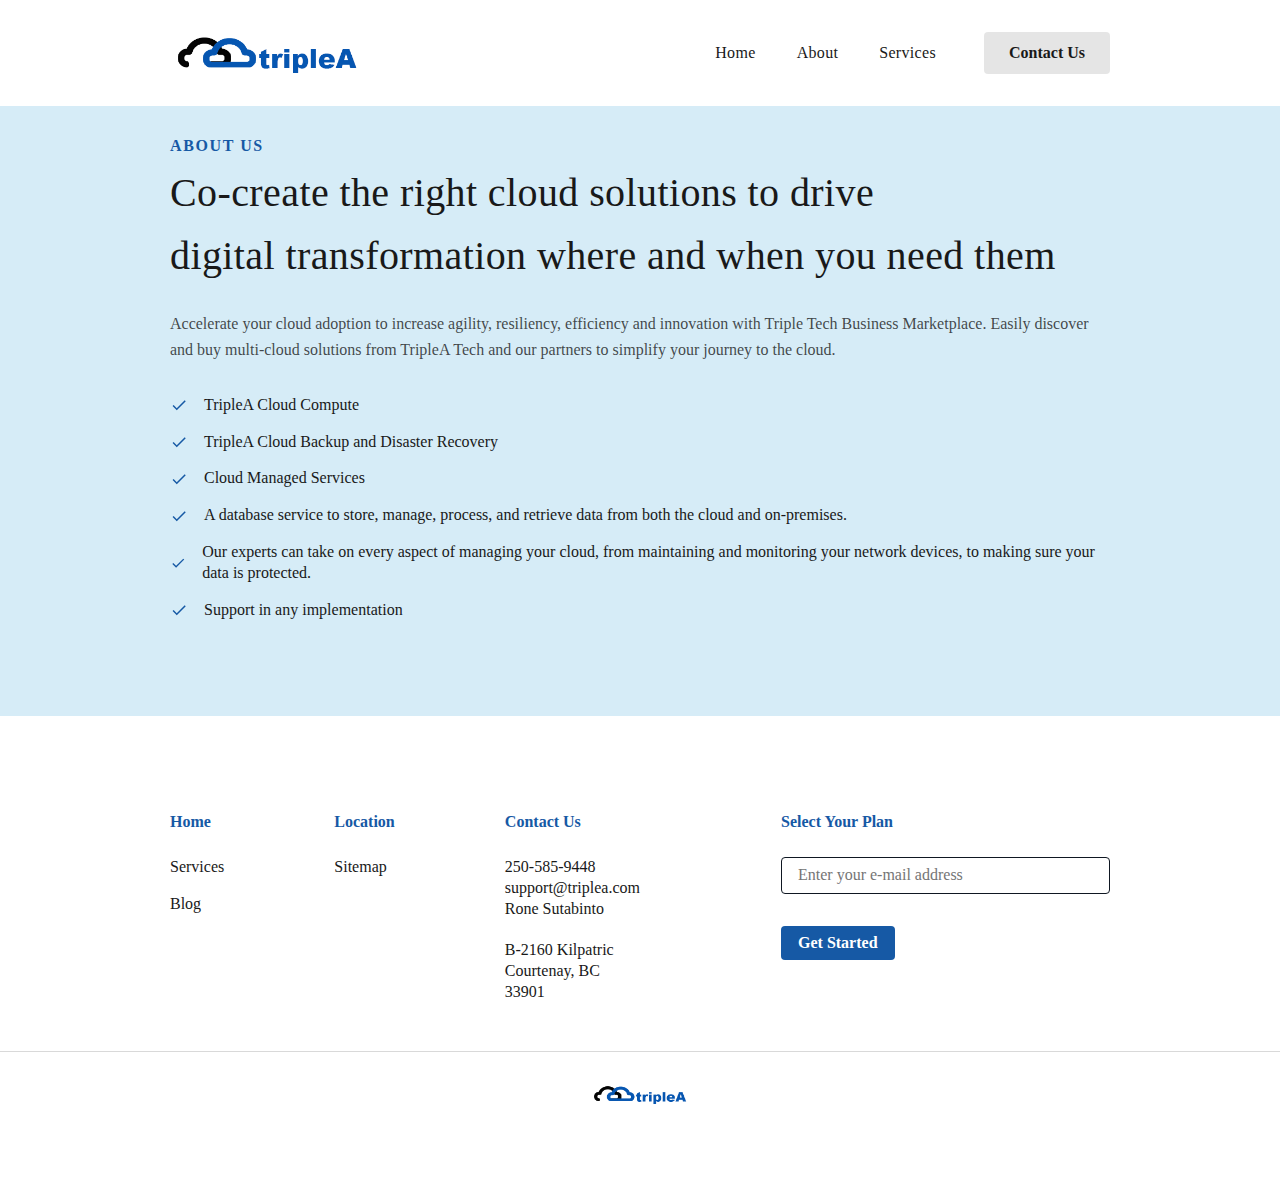
==== commit ea083fcc: "update contact information" ====
--- a/About.html
+++ b/About.html
@@ -184,11 +184,15 @@
                 <div class="home-contact-container">
                   <span class="home-text73">Contact Us</span>
                   <span class="home-text74">
+                    <span>250-585-9448</span><br>
+                    <span>support@triplea.com</span><br>
+                    <span>Rone Sutabinto</span>
+                    <br /><br/>
+
                     <span>B-2160 Kilpatric</span>
                     <br />
                     <span>Courtenay, BC</span>
-                    <br />
-                    <span>Rone Sutabinto</span>
+                    
                     <br />
                     <span>33901</span>
                   </span>
